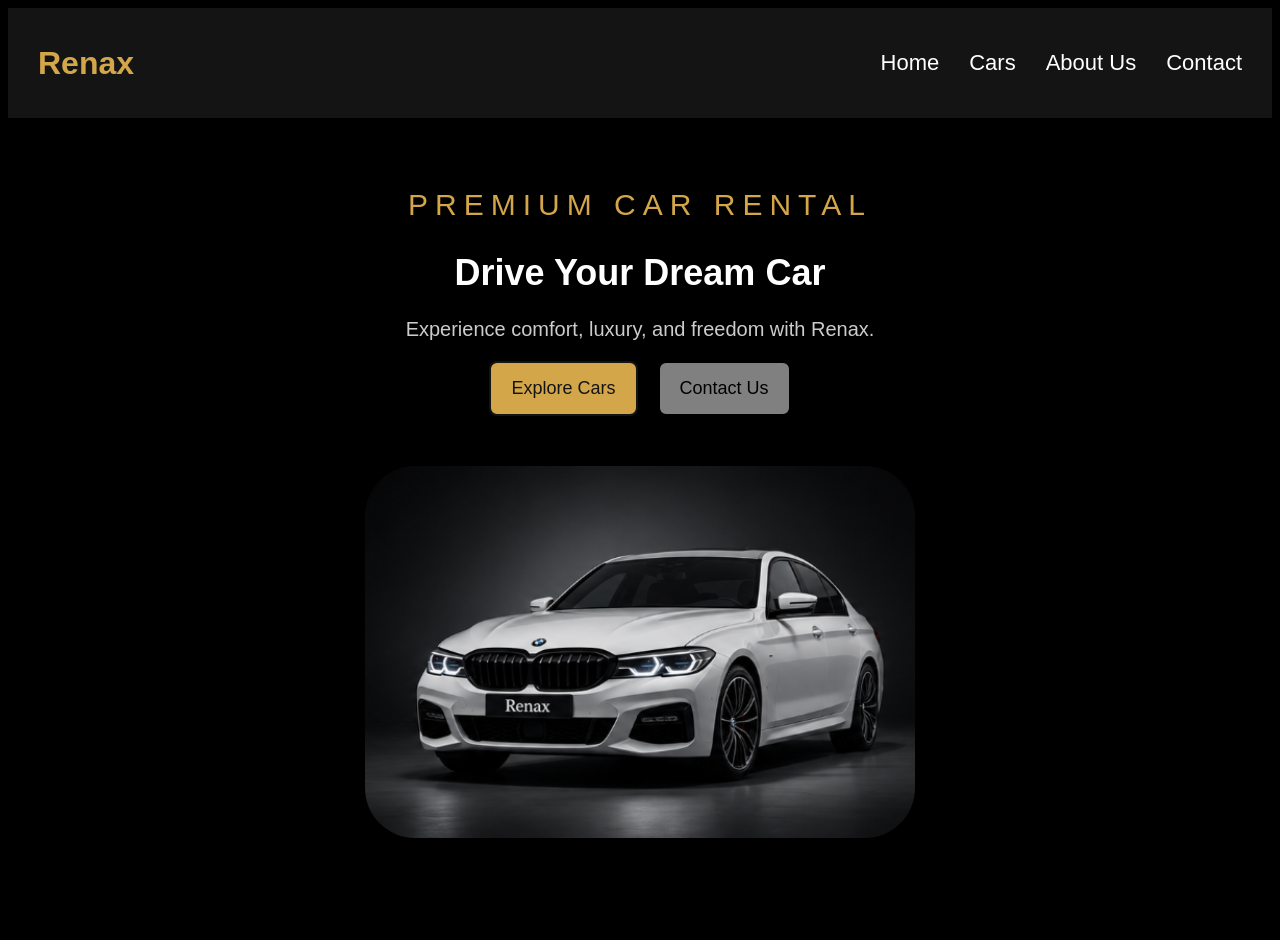
==== Car Rental Planning/index.html @ 3df9f8b2 "I did the home page as a inital form" ====
<!DOCTYPE html>
<html lang="en">

<head>
    <meta charset="UTF-8">
    <title>Renax | Car Rental</title>
    <link rel="stylesheet" href="style.css">
</head>

<body>

    <!-- Navbar -->
    <div id="bar">

        <h2 id="logo">Renax</h2>

        <div id="barlinks">
            <a href="index.html">Home</a>
            <a href="#cars">Cars</a>
            <a href="#about">About Us</a>
            <a href="#contact">Contact</a>
        </div>

    </div>

    <!-- Home Section -->
    <div id="home">

        <div id="home-text">

            <p id="subtitle">PREMIUM CAR RENTAL</p>

            <h1 id="title">Drive Your Dream Car</h1>

            <p id="description">
                Experience comfort, luxury, and freedom with Renax.
            </p>

            <div id="home-buttons">
                <a href="#cars" class="btn" id="explore-btn">Explore Cars</a>
                <a href="#contact" class="btn" id="contact-btn">Contact Us</a>
            </div>

        </div>

        <img id="home-car" src="images/image2.png" alt="Luxury BMW rental car">

    </div>

</body>
</html>
---- Car Rental Planning/style.css ----
body {
    background-color: black;
    font-family: Arial, sans-serif;
}

/* Navbar */
#bar {
    background-color:#141414;
    display: flex;
    justify-content:space-between;
    align-items:center;
    padding: 10px 30px;
}

#logo {
    color: #D4A64A;
    font-size: 32px;
}


#barlinks {
    display: flex;
    gap: 30px;
}


#barlinks a {
    color: white;
    text-decoration: none;
    font-size: 22px;
}


#barlinks a:hover {
    color: #D4A64A;
}

#home {
        text-align: center;
        padding: 40px 20px;
        
}
#subtitle {
    color: #D4A64A;
    font-size: 30px;
    letter-spacing:7px;
}
#title {
    color: white;
    font-size: 36px;
}

#description {
    color: #CCCCCC;
    font-size: 20px;
}

#home-buttons {
    display: flex;
    gap: 20px;
}
.btn {
    text-decoration: none;
    padding: 15px 20px;
    border-radius: 8px;
    font-size: 18px;
    border: 2px solid ;
}
#explore-btn {
    background-color: #D4A64A;
    color: #141414;
}

#contact-btn {
    background-color: grey;
    color: black;
}
#home-car {
    width: 45%;
    height: auto;
    border-radius: 100px;
    padding:50px
}
#home-buttons {
        justify-content: center;
}
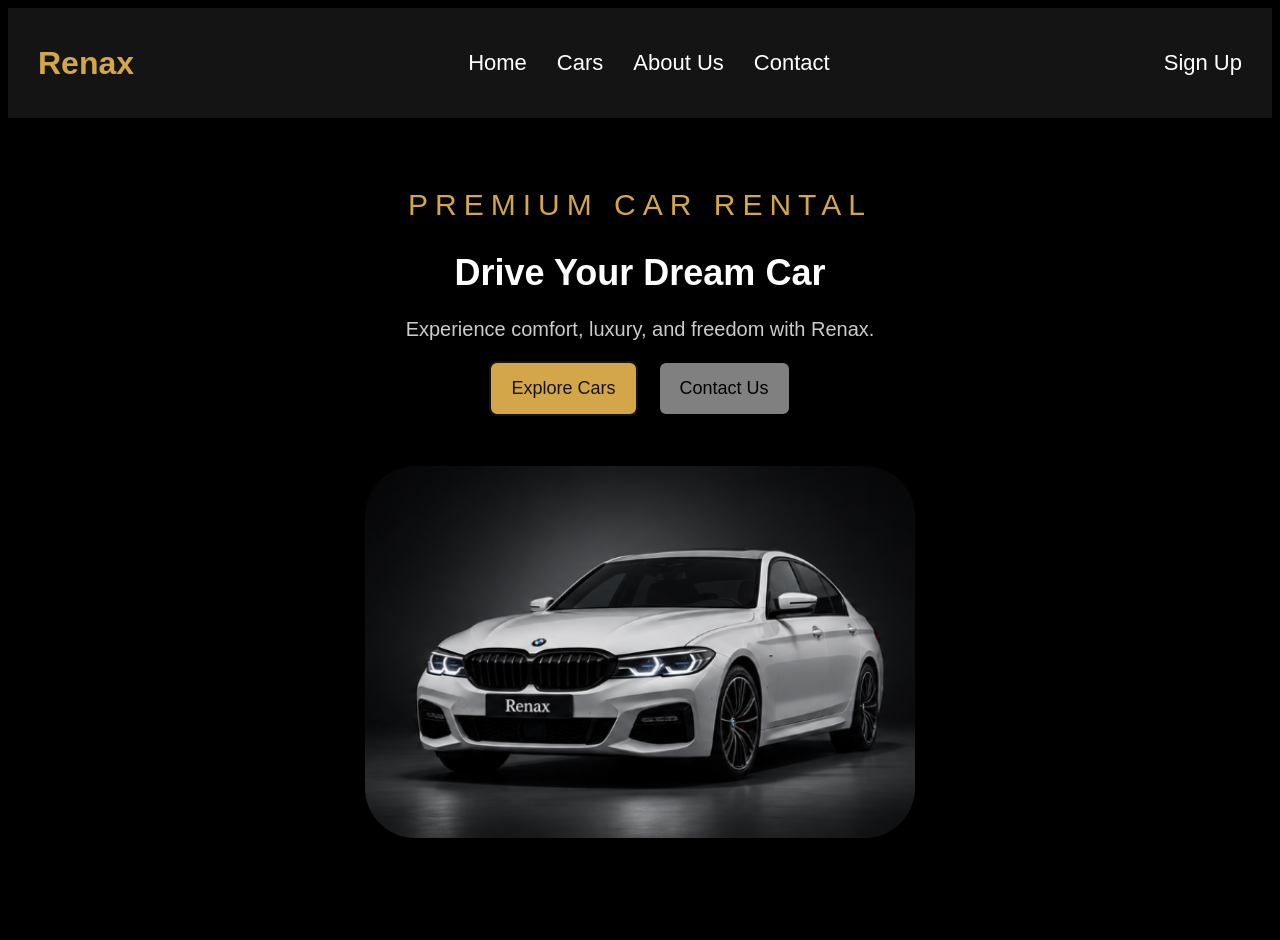
==== commit b4138f68: "Omar" ====
--- a/Car Rental Planning/index.html
+++ b/Car Rental Planning/index.html
@@ -1,52 +1,52 @@
-
-<!DOCTYPE html>
-<html lang="en">
-
-<head>
-    <meta charset="UTF-8">
-    <title>Renax | Car Rental</title>
-    <link rel="stylesheet" href="style.css">
-</head>
-
-<body>
-
-    <!-- Navbar -->
-    <div id="bar">
-
-        <h2 id="logo">Renax</h2>
-
-        <div id="barlinks">
-            <a href="index.html">Home</a>
-            <a href="#cars">Cars</a>
-            <a href="#about">About Us</a>
-            <a href="#contact">Contact</a>
-        </div>
-
-    </div>
-
-    <!-- Home Section -->
-    <div id="home">
-
-        <div id="home-text">
-
-            <p id="subtitle">PREMIUM CAR RENTAL</p>
-
-            <h1 id="title">Drive Your Dream Car</h1>
-
-            <p id="description">
-                Experience comfort, luxury, and freedom with Renax.
-            </p>
-
-            <div id="home-buttons">
-                <a href="#cars" class="btn" id="explore-btn">Explore Cars</a>
-                <a href="#contact" class="btn" id="contact-btn">Contact Us</a>
-            </div>
-
-        </div>
-
-        <img id="home-car" src="images/image2.png" alt="Luxury BMW rental car">
-
-    </div>
-
-</body>
-</html>
+
+<!DOCTYPE html>
+<html lang="en">
+
+<head>
+    <meta charset="UTF-8">
+    <title>Renax | Car Rental</title>
+    <link rel="stylesheet" href="style.css">
+</head>
+
+<body>
+
+    <!-- Navbar -->
+    <div id="bar">
+
+        <h2 id="logo">Renax</h2>
+
+        <div id="barlinks">
+            <a href="index.html">Home</a>
+            <a href="#cars">Cars</a>
+            <a href="#about">About Us</a>
+            <a href="Contact.html">Contact</a>
+        </div>
+        
+        <a id="signup" href="Signup.html">Sign Up</a>
+    </div>
+    
+    <!-- Home Section -->
+    <div id="home">
+
+        <div id="home-text">
+
+            <p id="subtitle">PREMIUM CAR RENTAL</p>
+
+            <h1 id="title">Drive Your Dream Car</h1>
+
+            <p id="description">
+                Experience comfort, luxury, and freedom with Renax.
+            </p>
+
+            <div id="home-buttons">
+                <a href="#cars" class="btn" id="explore-btn">Explore Cars</a>
+                <a href="#contact" class="btn" id="contact-btn">Contact Us</a>
+            </div>
+        </div>
+
+        <img id="home-car" src="image/image2.png" alt="Luxury BMW rental car">
+
+    </div>
+
+</body>
+</html>
--- a/Car Rental Planning/style.css
+++ b/Car Rental Planning/style.css
@@ -1,86 +1,98 @@
-body {
-    background-color: black;
-    font-family: Arial, sans-serif;
-}
-
-/* Navbar */
-#bar {
-    background-color:#141414;
-    display: flex;
-    justify-content:space-between;
-    align-items:center;
-    padding: 10px 30px;
-}
-
-#logo {
-    color: #D4A64A;
-    font-size: 32px;
-}
-
-
-#barlinks {
-    display: flex;
-    gap: 30px;
-}
-
-
-#barlinks a {
-    color: white;
-    text-decoration: none;
-    font-size: 22px;
-}
-
-
-#barlinks a:hover {
-    color: #D4A64A;
-}
-
-#home {
-        text-align: center;
-        padding: 40px 20px;
-        
-}
-#subtitle {
-    color: #D4A64A;
-    font-size: 30px;
-    letter-spacing:7px;
-}
-#title {
-    color: white;
-    font-size: 36px;
-}
-
-#description {
-    color: #CCCCCC;
-    font-size: 20px;
-}
-
-#home-buttons {
-    display: flex;
-    gap: 20px;
-}
-.btn {
-    text-decoration: none;
-    padding: 15px 20px;
-    border-radius: 8px;
-    font-size: 18px;
-    border: 2px solid ;
-}
-#explore-btn {
-    background-color: #D4A64A;
-    color: #141414;
-}
-
-#contact-btn {
-    background-color: grey;
-    color: black;
-}
-#home-car {
-    width: 45%;
-    height: auto;
-    border-radius: 100px;
-    padding:50px
-}
-#home-buttons {
-        justify-content: center;
-}+body {
+    background-color: black;
+    font-family: Arial, sans-serif;
+}
+
+/* Navbar */
+#bar {
+    background-color:#141414;
+    display: flex;
+    justify-content:space-between;
+    align-items:center;
+    padding: 10px 30px;
+}
+
+#logo {
+    color: #D4A64A;
+    font-size: 32px;
+}
+
+
+#barlinks {
+    display: flex;
+    gap: 30px;
+}
+
+#signup{
+    text-decoration: none;
+    color: white;
+    font-size: 22px;
+}
+#signup:hover{
+ color: #D4A64A;
+}
+
+#barlinks a {
+    color: white;
+    text-decoration: none;
+    font-size: 22px;
+}
+
+
+#barlinks a:hover {
+    color: #D4A64A;
+}
+
+#home {
+        text-align: center;
+        padding: 40px 20px;
+        
+}
+#subtitle {
+    color: #D4A64A;
+    font-size: 30px;
+    letter-spacing:7px;
+}
+#title {
+    color: white;
+    font-size: 36px;
+}
+
+#description {
+    color: #CCCCCC;
+    font-size: 20px;
+}
+
+#home-buttons {
+    display: flex;
+    gap: 20px;
+}
+.btn {
+    text-decoration: none;
+    padding: 15px 20px;
+    border-radius: 8px;
+    font-size: 18px;
+    border: 2px solid ;
+}
+#explore-btn {
+    background-color: #D4A64A;
+    color: #141414;
+}
+
+#contact-btn {
+    background-color: grey;
+    color: black;
+}
+#home-car {
+    width: 45%;
+    height: auto;
+    border-radius: 100px;
+    padding:50px
+}
+#home-buttons {
+        justify-content: center;
+}
+
+
+
+
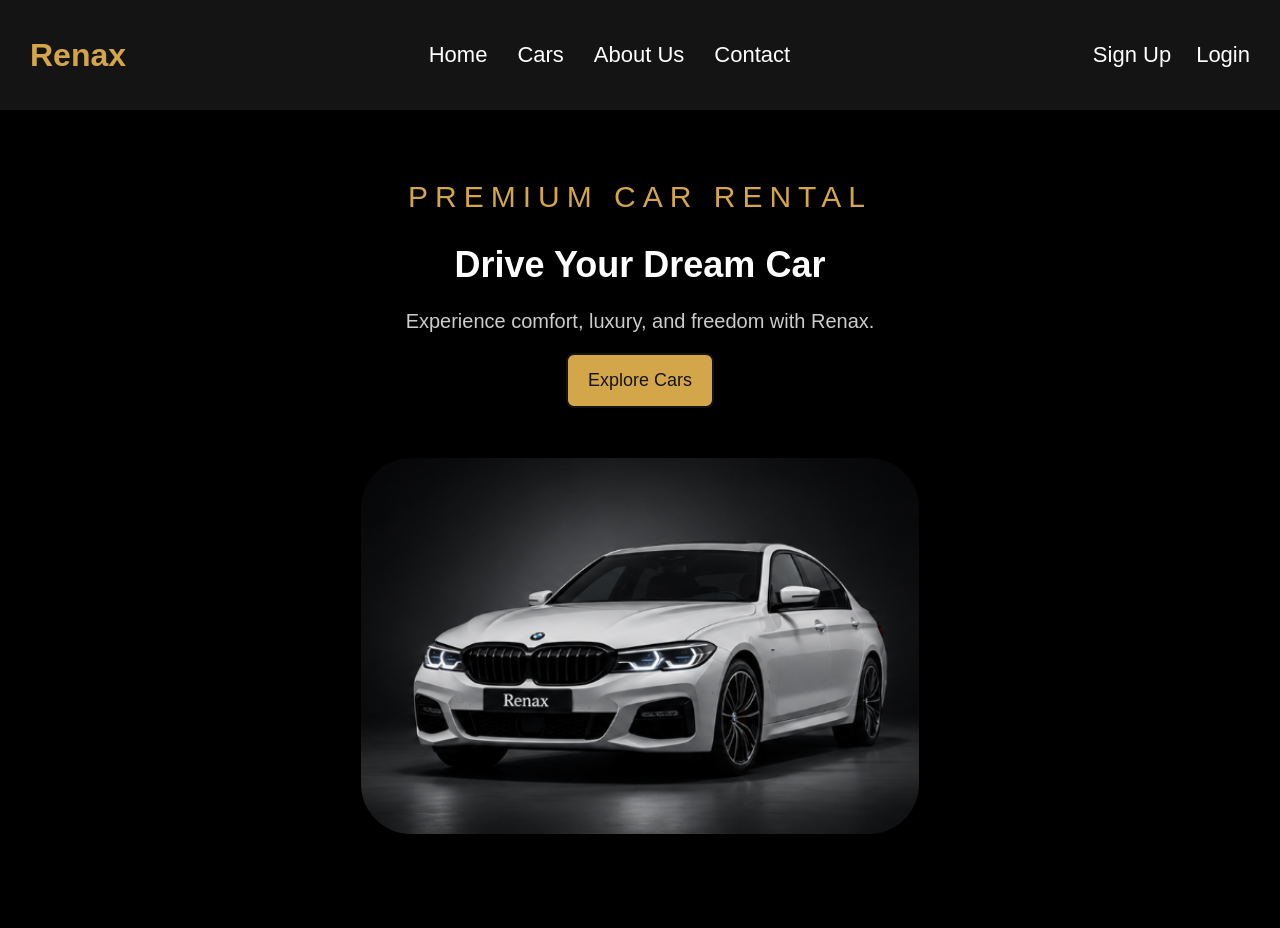
==== commit 3a2fcf51: "We almost finish" ====
--- a/Car Rental Planning/index.html
+++ b/Car Rental Planning/index.html
@@ -10,22 +10,24 @@
 
 <body>
 
-    <!-- Navbar -->
+    
     <div id="bar">
 
         <h2 id="logo">Renax</h2>
 
         <div id="barlinks">
             <a href="index.html">Home</a>
-            <a href="#cars">Cars</a>
-            <a href="#about">About Us</a>
+            <a href="OurCars.html">Cars</a>
+            <a href="AboutUs.html">About Us</a>
             <a href="Contact.html">Contact</a>
         </div>
-        
-        <a id="signup" href="Signup.html">Sign Up</a>
+        <div id="enterbtn">
+         <a id="signup" href="signnup.html">Sign Up</a>
+         <a id="login" href="logIn.html">Login</a>
+        </div>
     </div>
     
-    <!-- Home Section -->
+    
     <div id="home">
 
         <div id="home-text">
@@ -39,8 +41,8 @@
             </p>
 
             <div id="home-buttons">
-                <a href="#cars" class="btn" id="explore-btn">Explore Cars</a>
-                <a href="#contact" class="btn" id="contact-btn">Contact Us</a>
+                <a href="OurCars.html" class="btn" id="explore-btn">Explore Cars</a>
+                <!-- <a href="#contact" class="btn" id="contact-btn">Contact Us</a> -->
             </div>
         </div>
 
--- a/Car Rental Planning/style.css
+++ b/Car Rental Planning/style.css
@@ -1,9 +1,10 @@
 body {
     background-color: black;
     font-family: Arial, sans-serif;
+    margin: 0;
 }
 
-/* Navbar */
+
 #bar {
     background-color:#141414;
     display: flex;
@@ -22,13 +23,21 @@
     display: flex;
     gap: 30px;
 }
-
+#enterbtn {
+    display: flex;
+    gap:25px;
+}
 #signup{
     text-decoration: none;
     color: white;
     font-size: 22px;
 }
-#signup:hover{
+#login{
+     text-decoration: none;
+    color: white;
+    font-size: 22px;
+}
+#enterbtn a:hover{
  color: #D4A64A;
 }
 
@@ -91,8 +100,4 @@
 }
 #home-buttons {
         justify-content: center;
-}
-
-
-
-
+}
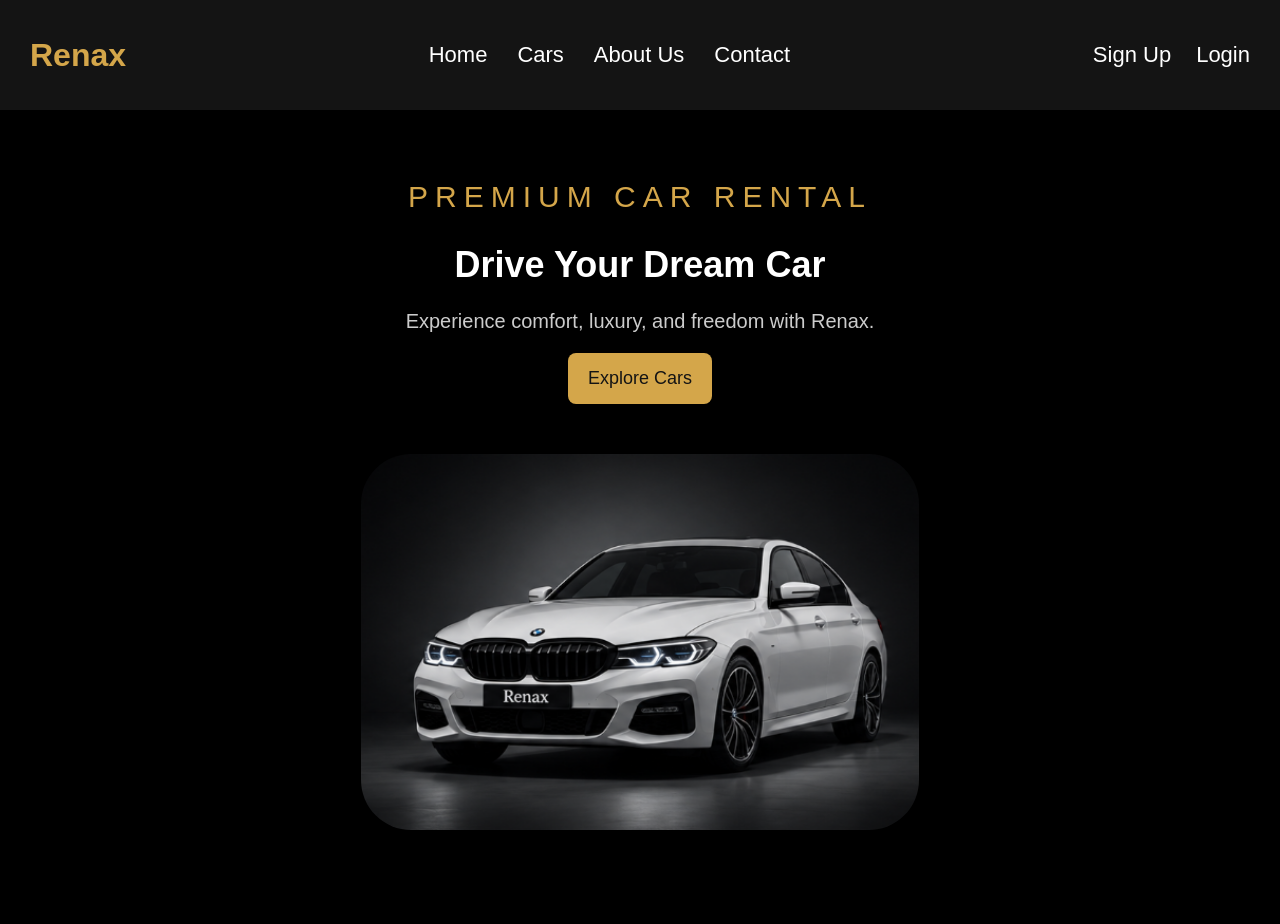
==== commit fd188100: "Last steps" ====
--- a/Car Rental Planning/index.html
+++ b/Car Rental Planning/index.html
@@ -1,54 +1,44 @@
+<!doctype html>
+<html lang="en">
+  <head>
+    <meta charset="UTF-8" />
+    <title>Renax | Car Rental</title>
+    <link rel="stylesheet" href="common.css" />
+    <link rel="stylesheet" href="homeStyle.css" />
+  </head>
 
-<!DOCTYPE html>
-<html lang="en">
+  <body>
+    <div id="bar">
+      <h2 id="logo">Renax</h2>
 
-<head>
-    <meta charset="UTF-8">
-    <title>Renax | Car Rental</title>
-    <link rel="stylesheet" href="style.css">
-</head>
-
-<body>
-
-    
-    <div id="bar">
-
-        <h2 id="logo">Renax</h2>
-
-        <div id="barlinks">
-            <a href="index.html">Home</a>
-            <a href="OurCars.html">Cars</a>
-            <a href="AboutUs.html">About Us</a>
-            <a href="Contact.html">Contact</a>
-        </div>
-        <div id="enterbtn">
-         <a id="signup" href="signnup.html">Sign Up</a>
-         <a id="login" href="logIn.html">Login</a>
-        </div>
-    </div>
-    
-    
-    <div id="home">
-
-        <div id="home-text">
-
-            <p id="subtitle">PREMIUM CAR RENTAL</p>
-
-            <h1 id="title">Drive Your Dream Car</h1>
-
-            <p id="description">
-                Experience comfort, luxury, and freedom with Renax.
-            </p>
-
-            <div id="home-buttons">
-                <a href="OurCars.html" class="btn" id="explore-btn">Explore Cars</a>
-                <!-- <a href="#contact" class="btn" id="contact-btn">Contact Us</a> -->
-            </div>
-        </div>
-
-        <img id="home-car" src="image/image2.png" alt="Luxury BMW rental car">
-
+      <div id="barlinks">
+        <a href="index.html">Home</a>
+        <a href="OurCars.html">Cars</a>
+        <a href="AboutUs.html">About Us</a>
+        <a href="Contact.html">Contact</a>
+      </div>
+      <div id="enterbtn">
+        <a id="signup" href="signnup.html">Sign Up</a>
+        <a id="login" href="logIn.html">Login</a>
+      </div>
     </div>
 
-</body>
+    <div id="home">
+      <div id="home-text">
+        <p id="subtitle">PREMIUM CAR RENTAL</p>
+
+        <h1 id="title">Drive Your Dream Car</h1>
+
+        <p id="description">
+          Experience comfort, luxury, and freedom with Renax.
+        </p>
+
+        <div id="home-buttons">
+          <a href="OurCars.html" id="explore-btn">Explore Cars</a>
+        </div>
+      </div>
+
+      <img id="home-car" src="image/image2.png" alt="Luxury BMW rental car" />
+    </div>
+  </body>
 </html>
--- a/Car Rental Planning/common.css
+++ b/Car Rental Planning/common.css
@@ -0,0 +1,42 @@
+#bar {
+  background-color: #141414;
+  display: flex;
+  justify-content: space-between;
+  align-items: center;
+  padding: 10px 30px;
+}
+
+#logo {
+  color: #d4a64a;
+  font-size: 32px;
+}
+
+#barlinks {
+  display: flex;
+  gap: 30px;
+}
+
+#barlinks a {
+  color: white;
+  text-decoration: none;
+  font-size: 22px;
+}
+
+#barlinks a:hover {
+  color: #d4a64a;
+}
+
+#enterbtn {
+  display: flex;
+  gap: 25px;
+}
+
+#enterbtn a {
+  color: white;
+  text-decoration: none;
+  font-size: 22px;
+}
+
+#enterbtn a:hover {
+  color: #d4a64a;
+}
--- a/Car Rental Planning/homeStyle.css
+++ b/Car Rental Planning/homeStyle.css
@@ -0,0 +1,42 @@
+body {
+  background-color: black;
+  font-family: Arial, sans-serif;
+  margin: 0;
+}
+#home {
+  text-align: center;
+  padding: 40px 20px;
+}
+#subtitle {
+  color: #d4a64a;
+  font-size: 30px;
+  letter-spacing: 7px;
+}
+#title {
+  color: white;
+  font-size: 36px;
+}
+
+#description {
+  color: #cccccc;
+  font-size: 20px;
+}
+#home-buttons {
+  display: flex;
+  gap: 20px;
+  justify-content: center;
+}
+#explore-btn {
+  background-color: #d4a64a;
+  color: #141414;
+  text-decoration: none;
+  padding: 15px 20px;
+  border-radius: 8px;
+  font-size: 18px;
+}
+#home-car {
+  width: 45%;
+  height: auto;
+  border-radius: 100px;
+  padding: 50px;
+}
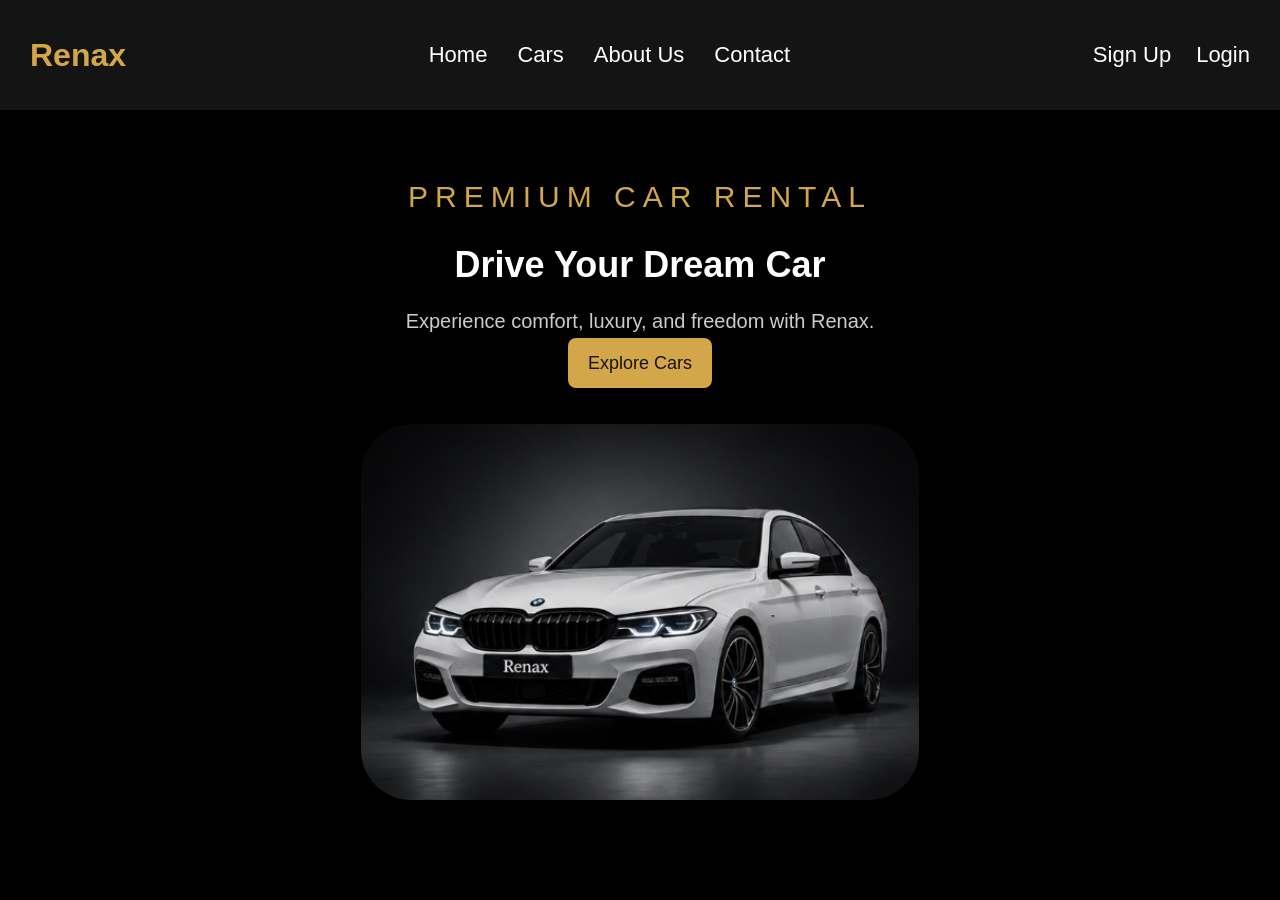
==== commit ae9c902d: "Finished" ====
--- a/Car Rental Planning/index.html
+++ b/Car Rental Planning/index.html
@@ -33,9 +33,7 @@
           Experience comfort, luxury, and freedom with Renax.
         </p>
 
-        <div id="home-buttons">
-          <a href="OurCars.html" id="explore-btn">Explore Cars</a>
-        </div>
+        <a href="OurCars.html" id="explore-btn">Explore Cars</a>
       </div>
 
       <img id="home-car" src="image/image2.png" alt="Luxury BMW rental car" />
--- a/Car Rental Planning/homeStyle.css
+++ b/Car Rental Planning/homeStyle.css
@@ -21,11 +21,6 @@
   color: #cccccc;
   font-size: 20px;
 }
-#home-buttons {
-  display: flex;
-  gap: 20px;
-  justify-content: center;
-}
 #explore-btn {
   background-color: #d4a64a;
   color: #141414;
@@ -34,6 +29,9 @@
   border-radius: 8px;
   font-size: 18px;
 }
+#explore-btn:hover{
+  background-color:#d8af5e;
+}
 #home-car {
   width: 45%;
   height: auto;
